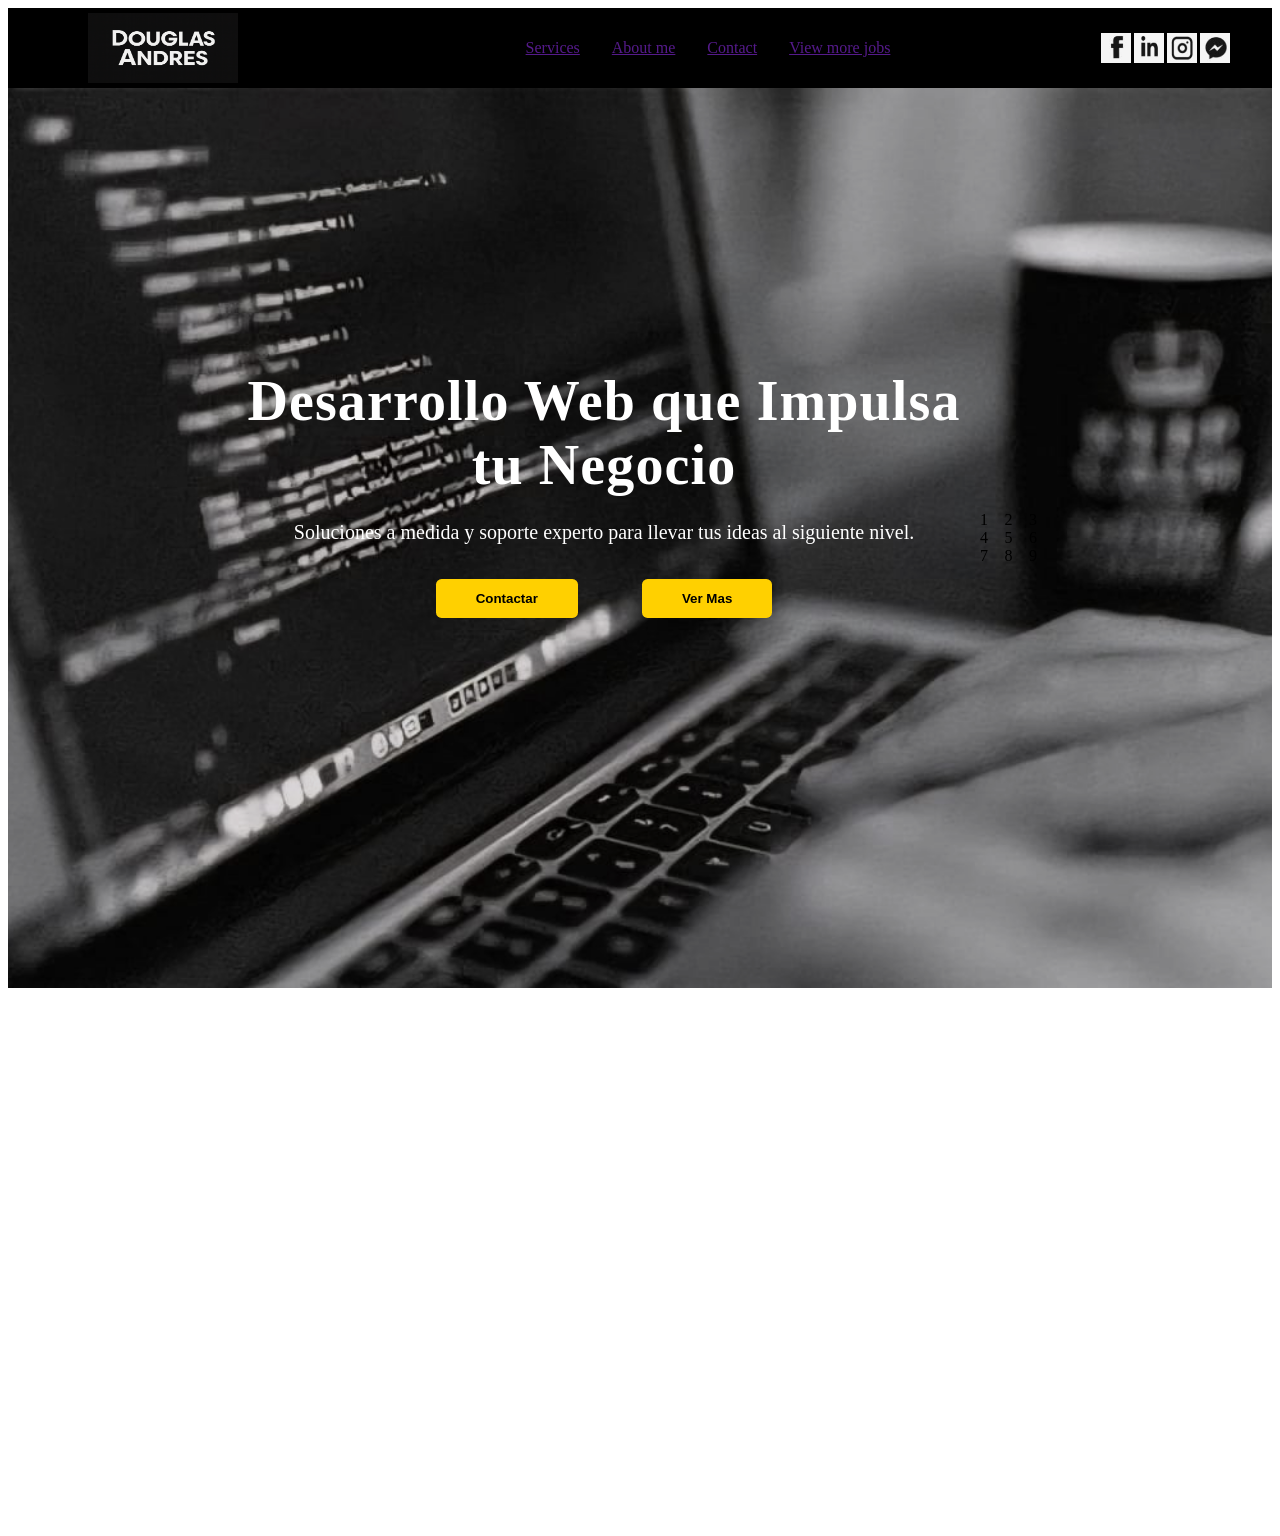
==== index.html @ d3f76156 "Index con margenes de mejora en menu" ====
<!DOCTYPE html>
<html lang="en">
<head>
    <meta charset="UTF-8">
    <meta name="viewport" content="width=device-width, initial-scale=1.0">
    <link rel="stylesheet" href="./css/styles.css">
    <title>Douglas Portafolio</title>
</head>
<body>
  <header>
    <div class="logo">
        <img src="./assets/Logo.png" alt="Douglas Andres">
    </div>
    
    <button 
        id="navToggle"
        class="hamburger"
        aria-label="Abrir menu principal"
        aria-expanded="false"
        aria-controls="mainNav"
    >☰</button>
    
    <nav id="mainNav">
        <ul>
            <li><a href="">Services</a></li>
            <li><a href="">About me</a></li>
            <li><a href="">Contact</a></li>
            <li><a href="">View more jobs</a></li>
        </ul>
    </nav>
    <div class="socialMediaIcons"> 
        <div class="mediaIcon"><img src="./assets/facebook.png" alt=""></div>
        <div class="mediaIcon"><img src="./assets/linkedin.png" alt=""></div> 
        <div class="mediaIcon"><img src="./assets/instagram.png" alt=""></div>
        <div class="mediaIcon"><img src="./assets/messenger.png" alt=""></div>
    </div>
  </header>

  <main>
    <div class="hero">
        <div class="heroimage">
            <img src="./assets/developmentComputerBW.jpg" alt="">
        </div>
          <div class="callToAction">
        <h1>Desarrollo Web que Impulsa tu Negocio</h1>
        <p>Soluciones a medida y soporte experto para llevar tus ideas al
        siguiente nivel.</p>
        <div class="botones">
            <button>Contactar</button>
            <button>Ver Mas</button>
        </div>
    </div>
    <div class="repWeb">
        <div class="box">1</div>
        <div class="box">2</div>
        <div class="box">3</div>
        <div class="box">4</div>
        <div class="box">5</div>
        <div class="box">6</div>
        <div class="box">7</div>
        <div class="box">8</div>
        <div class="box">9</div>
    </div>
  </main>
  <footer></footer>
<script src="./js/toggle.js"></script>
</body>
</html>
---- css/styles.css ----
body {
  display: flex;
  gap: 2%;
  flex-wrap: wrap;
  align-content: start;
  overflow-x: hidden;
}

header{
  width: 100%;
  height: 80px;
  display: flex;
  flex-wrap: wrap;
  flex-direction: row;
  gap: 5%;
  background-color: black;
  justify-content: space-between;
  align-items: center;
    position: relative;  
  z-index: 999;   
}

main {
  flex-grow: 1;
  height: 160vh;
}


footer {
  width: 100%;
  height: 5%;
}


.repWeb {
  display: flex;
  gap: 2%;
  flex-wrap: wrap;
}

.box:nth-child(1),
.box:nth-child(2),
.box:nth-child(3),
.box:nth-child(4),
.box:nth-child(5),
.box:nth-child(6),
.box:nth-child(7),
.box:nth-child(8),
.box:nth-child(9) {
  width: 32%;
  height: 32%;
}

.hero {
    width: 100%;
    height: 95vh;
    position: relative;
  width: 100%;
  height: 100vh;                 /* Siempre del alto de la ventana */
  display: flex;
  justify-content: center;
  align-items: center;           /* Centra bloques vertical y horizontal */
  overflow: hidden;
  
}

.heroimage{
   position: absolute;
  inset: 0;                      /* Toma todo el espacio del hero */
  z-index: -2;    
}


.heroimage img {
  width: 100%;
  height: 100%;
  object-fit: cover;             /* Mantiene proporciones y cubre */
  object-position: center;
  opacity: ;
  filter: brightness(.85);    
  background: black; 
}

.callToAction {
  text-align: center;
  color: #fff;
  max-width: 45rem;
  padding: 0 1rem;
  /* Si quieres animación de entrada */
  animation: fadeIn var(--transition) .15s backwards;
    position: relative;      /* mantiene el z-index y el centrado flex del .hero */
  top: -7vh;
  align-items: center;
  justify-content: center;
}

.callToAction h1 {
  font-size: clamp(2rem, 5vw + .5rem, 3.5rem);
  letter-spacing: .02em;
  margin-bottom: 1rem;
  font-weight: 700;
}

.callToAction p {
  font-size: clamp(1rem, 2vw + .25rem, 1.25rem);
  margin-bottom: 2rem;
  line-height: 1.5;
}

/* 4. Botones alineados y estilizados */
.botones {
  display: flex;
  gap: 1.25rem;
  justify-content: center;
  flex-wrap: wrap;
  gap: 4rem;
}

.botones button {
  background: #FFD000;         /* amarillo “tech” principal */
  color: #000000;              /* texto negro para contraste */
  font-weight: 600;
  border: none;
  padding: 0.75rem 2.5rem;
  border-radius: 0.35rem;
  cursor: pointer;
  transition: background 0.3s ease, transform 0.3s ease;
}

.botones button:hover,
.botones button:focus-visible {
  background: #FFE45C;         /* amarillo más claro en hover */
  transform: translateY(-3px) scale(1.03);
}

/* Ajuste móvil opcional */
@media (max-width: 480px) {
  .botones { gap: 0.75rem; }
}


.logo  {
    width: 150px;
    height: auto;
    margin: 0.2rem 5rem ;
    min-height: 50px;

}

.socialMediaIcons {
    width: 150px;
    height: auto;   
    display: flex;
    gap: 2%;
    flex-wrap: wrap;
    flex-direction: row;
    position: relative;
    margin: 0rem 2rem;
    align-items: center;
    justify-content: center;

}

.mediaIcon {
    width: 20%;
    height: 100%;

}

nav {
    width: 500px;
    height: auto;
    display: flex;
    gap: 5%;
    flex-wrap: wrap;
    flex-direction: row;
    align-items: center;
    justify-content: center;

}


.buttonMenu{
    background-color: #000000;
    color: #fff;

}

.logo {
    width: 150px ;
    height: 70px;
}

.logo img{
    width: 100%;
    height: 100%;
}

.mediaIcon {
    width: 30px;
    height: 30px;
}

.mediaIcon img {
    width: 100%;
    height: 100%;
}


nav {
  display: flex;                 /* menú visible siempre */
  gap: 1.25rem;
  align-items: center;
}

#navToggle {                     /* ocultamos el ☰ en escritorio */
  display: none;
  background: none;
  border: none;
  font-size: 2rem;
  cursor: pointer;
}

#mainNav ul{
    display: flex;
    gap: 2rem;
}

@media (max-width: 768px){

    header {
      display: flex;
      align-items: center;
      justify-content: space-between;
    }

    .logo {
      order: 1;
    }

    .socialMediaIcons{
      order: 2;
      flex: 1;
      align-items: center;
      justify-content: center;
      gap: 0.5rem;
    }

    #navToggle{
      order: 3;
    }

    #navToggle{
        display: block;
    }

    #mainNav{
        position: absolute;
        top: 100%;
        right: 0;
        color: #fff;
        background-color: #2b2b2b;
        width: 70vw;
        max-width: 320px;
        transform: translateX(100%);
        transition: transform 0.3s ease;
    }

    #mainNav ul li a{
           color: #fff;
           border: #FFD000;
    }

    #mainNav.is-open {
        transform: translateX(0);
    }

    #mainNav ul{
        flex-direction: column;
        gap: 1.5rem;
        padding: 1rem;
        
    }

    #mainNav{
  background: linear-gradient(180deg,#111 0%,#1a1a1a 100%);
  box-shadow: -4px 0 20px rgba(0,0,0,.45);
  border-left: 1px solid #222;      /* define el borde interno */
}

/* Paddings generosos para que los dedos no fallen */
#mainNav ul{ padding: 2rem 1.5rem; }

/* Enlaces apilados, full-width y agradables al tacto */
#mainNav a{
  display:block;
  font-family: 'Inter',sans-serif;  /* tipografía limpia */
  font-size:1.1rem;
  font-weight:500;
  color:#e0e0e0;
  text-decoration:none;
  letter-spacing:.4px;
  padding:.75rem 1rem;
  border-radius:.4rem;
  transition: background .25s ease,color .25s ease;
}

/* Hover / focus: contraste amarillo tech */
#mainNav a:hover,
#mainNav a:focus-visible{
  background:#FFD000;
  color:#000;
}

/* Click rápido - pequeños feedback táctil */
#mainNav a:active{
  transform:translateY(2px);
}

/* Botón ☰: ligero giro cuando el menú está abierto */
#navToggle{
  line-height:1;
  font-size:2.2rem;
  padding:.25rem .5rem;
  transition:transform .3s ease;
}
#navToggle[aria-expanded="true"]{
  transform:rotate(90deg);
}

/* Evita que algo asome fuera del viewport */
body{ overflow-x:hidden; }

}


#navToggle {
    color: white; /* Para que sea visible contra el fondo negro */
    z-index: 1000; /* Asegurar que esté por encima */
}
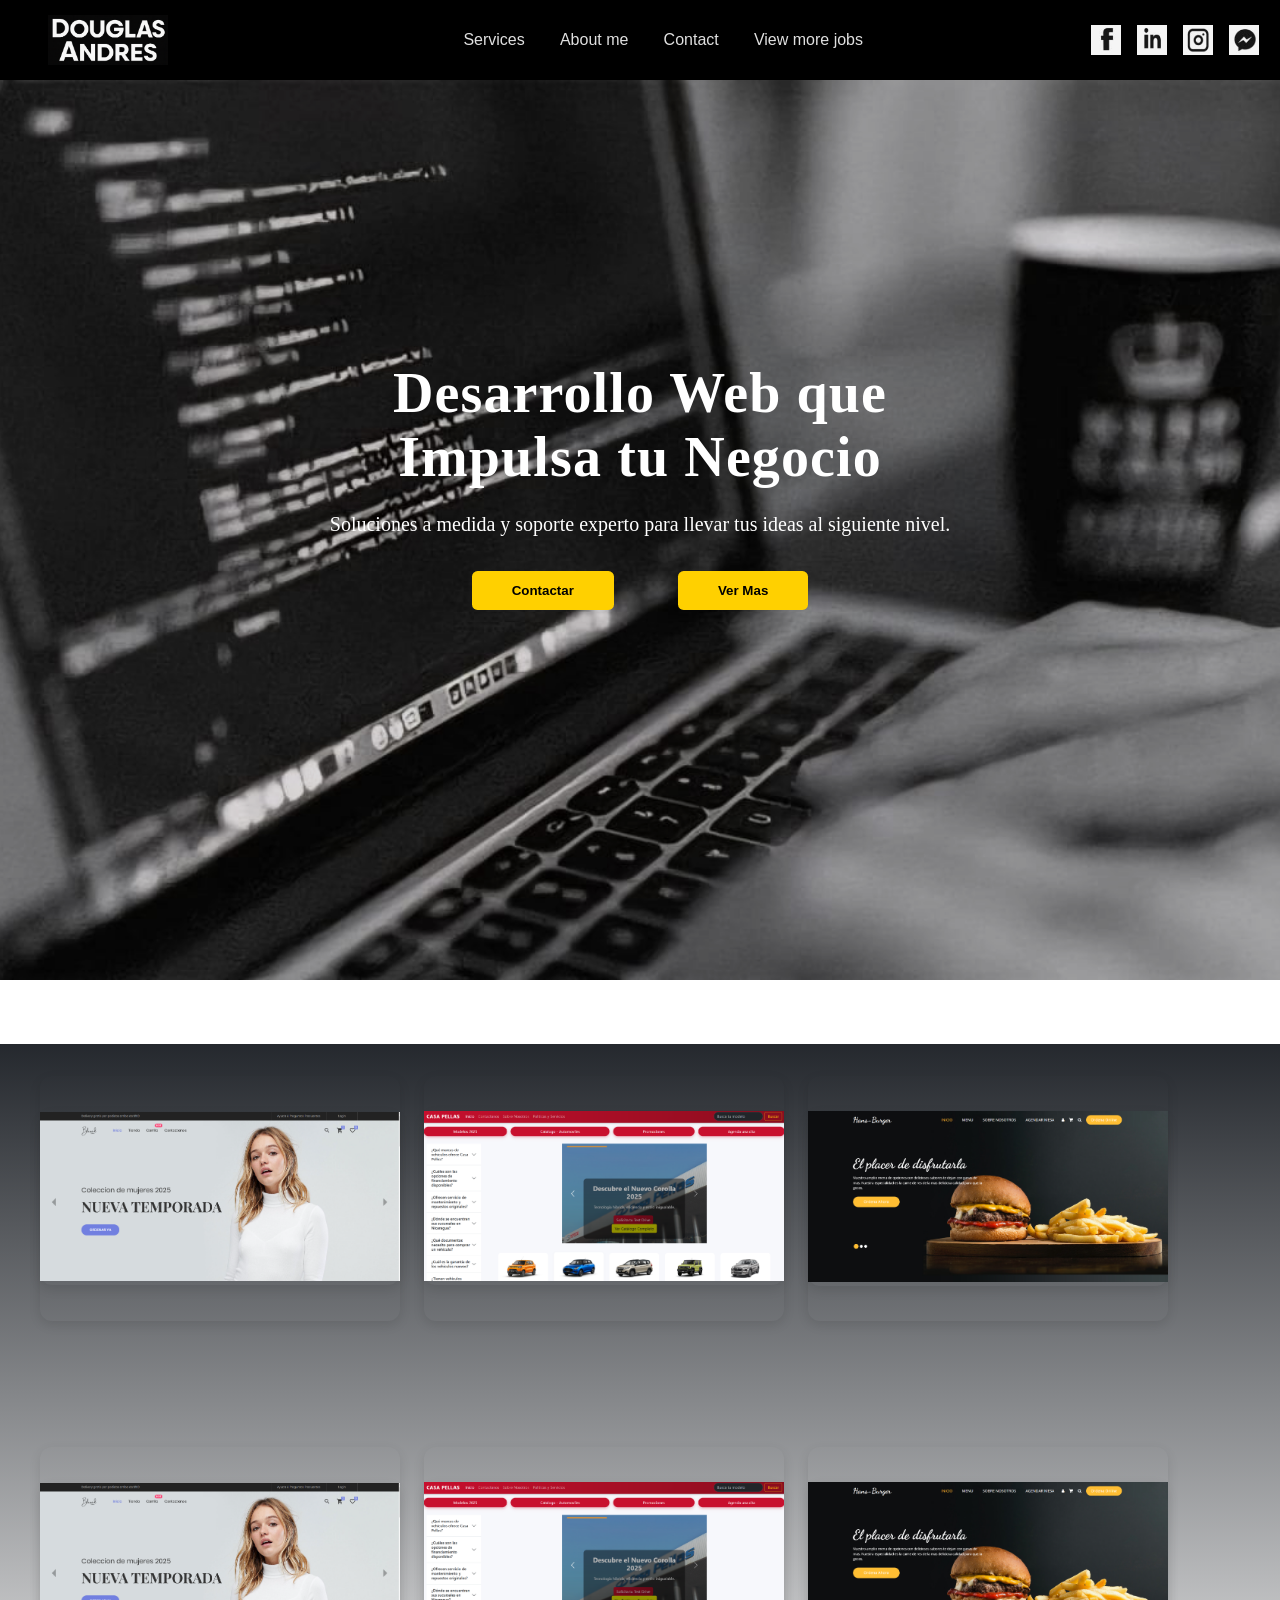
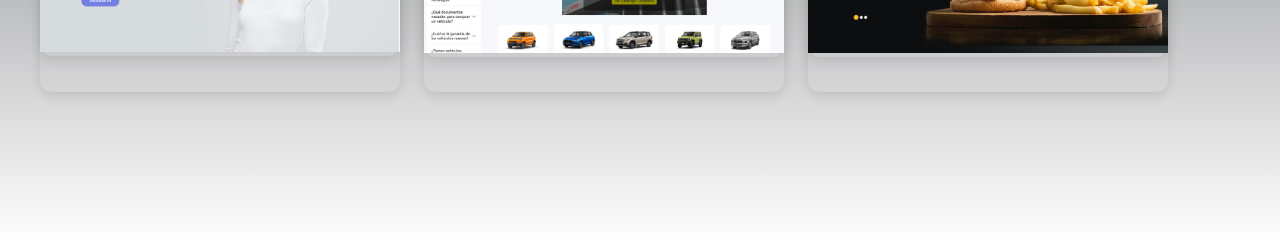
==== commit ef9f5e3b: "repweb images worked" ====
--- a/index.html
+++ b/index.html
@@ -50,19 +50,48 @@
             <button>Ver Mas</button>
         </div>
     </div>
+    </div>
+            
+
     <div class="repWeb">
-        <div class="box">1</div>
-        <div class="box">2</div>
-        <div class="box">3</div>
-        <div class="box">4</div>
-        <div class="box">5</div>
-        <div class="box">6</div>
-        <div class="box">7</div>
-        <div class="box">8</div>
-        <div class="box">9</div>
+        <div class="box hidden">
+            <div class="boxwebsite">
+                <img src="./assets/blessed1.png" alt="">
+            </div>
+        </div>
+        <div class="box hidden">
+            <div class="boxwebsite">
+                <img src="./assets/pellas1.png" alt="">
+            </div>
+        </div>
+        <div class="box hidden">
+            <div class="boxwebsite">
+                <img src="./assets/hans-Burger.png" alt="">
+            </div>
+        </div>
+
+        <div class="box hidden">
+            <div class="boxwebsite">
+                <img src="./assets/blessed1.png" alt="">
+            </div>
+        </div>
+        <div class="box hidden">
+            <div class="boxwebsite">
+                <img src="./assets/pellas1.png" alt="">
+            </div>
+        </div>
+        <div class="box hidden">
+            <div class="boxwebsite">
+                <img src="./assets/hans-Burger.png" alt="">
+            </div>
+        </div>
+
+        
     </div>
   </main>
   <footer></footer>
 <script src="./js/toggle.js"></script>
+<script src="./js/scrollReveal.js"></script>
 </body>
-</html>+</html>
+
--- a/css/styles.css
+++ b/css/styles.css
@@ -1,12 +1,21 @@
+*,
+*::before,
+*::after {
+  box-sizing: border-box;
+}
+
 body {
   display: flex;
   gap: 2%;
+  margin:0;
   flex-wrap: wrap;
   align-content: start;
   overflow-x: hidden;
 }
 
+
 header{
+  position: fixed;
   width: 100%;
   height: 80px;
   display: flex;
@@ -16,7 +25,7 @@
   background-color: black;
   justify-content: space-between;
   align-items: center;
-    position: relative;  
+  position: relative;  
   z-index: 999;   
 }
 
@@ -36,6 +45,13 @@
   display: flex;
   gap: 2%;
   flex-wrap: wrap;
+  width: 100%;
+  height: 800px;
+  margin-top: 4rem;
+
+  padding: 2rem 2.5rem 2.5rem 2.5rem;
+background: linear-gradient(to bottom, rgba(13,17,23,0.9), rgba(255,255,255,0.15));
+
 }
 
 .box:nth-child(1),
@@ -43,16 +59,40 @@
 .box:nth-child(3),
 .box:nth-child(4),
 .box:nth-child(5),
-.box:nth-child(6),
-.box:nth-child(7),
-.box:nth-child(8),
-.box:nth-child(9) {
-  width: 32%;
-  height: 32%;
-}
-
+.box:nth-child(6) {
+  width: 30%;
+  height: 33.6%;
+  gap: 2rem;
+}
+
+@media (min-width:768px){
+#mainNav a{
+  position:relative;
+  font-family: 'Inter', sans-serif;
+  color:#e0e0e0;
+  font-size:1rem;
+  padding:.25rem .1rem;
+  text-decoration:none;
+}
+
+#mainNav a::after{
+  content:'';
+  position:absolute;
+  left:0; bottom:-2px;          /* separa la línea del texto */
+  width:100%; height:2px;
+  background:#FFD000;
+  transform:scaleX(0);
+  transform-origin:left center;
+  transition:transform .35s ease;
+}
+
+#mainNav a:hover::after,
+#mainNav a:focus-visible::after{
+  transform:scaleX(1);
+}
+}
 .hero {
-    width: 100%;
+    width: 100vw;
     height: 95vh;
     position: relative;
   width: 100%;
@@ -72,11 +112,10 @@
 
 
 .heroimage img {
-  width: 100%;
+  width: 100vw;
   height: 100%;
   object-fit: cover;             /* Mantiene proporciones y cubre */
   object-position: center;
-  opacity: ;
   filter: brightness(.85);    
   background: black; 
 }
@@ -142,23 +181,22 @@
 .logo  {
     width: 150px;
     height: auto;
-    margin: 0.2rem 5rem ;
+    margin: 0.2rem 3rem ;
     min-height: 50px;
 
 }
 
-.socialMediaIcons {
-    width: 150px;
+.socialMediaIcons { 
+    width: 200px;
     height: auto;   
     display: flex;
-    gap: 2%;
+    gap: 8%;
     flex-wrap: wrap;
     flex-direction: row;
     position: relative;
-    margin: 0rem 2rem;
+    margin: 0rem 0.3rem;
     align-items: center;
     justify-content: center;
-
 }
 
 .mediaIcon {
@@ -176,19 +214,17 @@
     flex-direction: row;
     align-items: center;
     justify-content: center;
-
 }
 
 
 .buttonMenu{
     background-color: #000000;
     color: #fff;
-
 }
 
 .logo {
-    width: 150px ;
-    height: 70px;
+    width: 120px ;
+    height: 50px;
 }
 
 .logo img{
@@ -228,30 +264,58 @@
 
 @media (max-width: 768px){
 
+    body{ gap:0; }     
     header {
-      display: flex;
+      position:fixed;               /* mantiene el header visible */
+      inset:0 0 auto 0;             /* top:0; left:0; right:0 */
+      height:64px;                  /* +– estándar mobile */
+      background:#000;
+      z-index:999;
+    }
+
+    .heroimage, .heroimage img{ width:100%; }
+    header .logo      { flex:0 0 110px; }          
+
+    .logo {
+        margin:0 .5rem;
+        width:110px;  
+        padding: 0rem 2rem;
+    }
+
+    .socialMediaIcons{
+      display: none;
+      width:auto;            /* suelta el 150 px fijo */
       align-items: center;
       justify-content: space-between;
-    }
-
-    .logo {
-      order: 1;
-    }
-
-    .socialMediaIcons{
-      order: 2;
-      flex: 1;
-      align-items: center;
-      justify-content: center;
       gap: 0.5rem;
     }
 
-    #navToggle{
-      order: 3;
-    }
+    .mediaIcon {
+      width:25px;
+      height:25px ;
+    }
+
+    .mediaIcon img {
+      width: 100%;
+      height: 100%;
+    }
+
+  .callToAction {
+    text-align: center;
+    color: #fff;
+    max-width: 45rem;
+    padding: 0 1rem;
+  /* Si quieres animación de entrada */
+    animation: fadeIn var(--transition) .15s backwards;
+    position: relative;      /* mantiene el z-index y el centrado flex del .hero */
+    top: 1vh;
+    align-items: center;
+    justify-content: center;
+}
 
     #navToggle{
         display: block;
+        margin: 0rem 1rem;
     }
 
     #mainNav{
@@ -283,60 +347,158 @@
     }
 
     #mainNav{
-  background: linear-gradient(180deg,#111 0%,#1a1a1a 100%);
-  box-shadow: -4px 0 20px rgba(0,0,0,.45);
-  border-left: 1px solid #222;      /* define el borde interno */
-}
+        background: linear-gradient(180deg,#111 0%,#1a1a1a 100%);
+        box-shadow: -4px 0 20px rgba(0,0,0,.45);
+        border-left: 1px solid #222;      /* define el borde interno */
+    }
 
 /* Paddings generosos para que los dedos no fallen */
-#mainNav ul{ padding: 2rem 1.5rem; }
-
-/* Enlaces apilados, full-width y agradables al tacto */
-#mainNav a{
-  display:block;
-  font-family: 'Inter',sans-serif;  /* tipografía limpia */
-  font-size:1.1rem;
-  font-weight:500;
-  color:#e0e0e0;
-  text-decoration:none;
-  letter-spacing:.4px;
-  padding:.75rem 1rem;
-  border-radius:.4rem;
-  transition: background .25s ease,color .25s ease;
-}
-
-/* Hover / focus: contraste amarillo tech */
-#mainNav a:hover,
-#mainNav a:focus-visible{
-  background:#FFD000;
-  color:#000;
-}
-
-/* Click rápido - pequeños feedback táctil */
-#mainNav a:active{
-  transform:translateY(2px);
-}
-
-/* Botón ☰: ligero giro cuando el menú está abierto */
-#navToggle{
-  line-height:1;
-  font-size:2.2rem;
-  padding:.25rem .5rem;
-  transition:transform .3s ease;
-}
-#navToggle[aria-expanded="true"]{
-  transform:rotate(90deg);
-}
-
-/* Evita que algo asome fuera del viewport */
-body{ overflow-x:hidden; }
-
-}
-
+      #mainNav ul{ padding: 2rem 1.5rem; }
+
+      /* Enlaces apilados, full-width y agradables al tacto */
+      #mainNav a{
+        display:block;
+        font-family: 'Inter',sans-serif;  /* tipografía limpia */
+        font-size:1.1rem;
+        font-weight:500;
+        color:#e0e0e0;
+        text-decoration:none;
+        letter-spacing:.4px;
+        padding:.75rem 1rem;
+        border-radius:.4rem;
+        transition: background .25s ease,color .25s ease;
+      }
+
+      /* Hover / focus: contraste amarillo tech */
+      #mainNav a:hover,
+      #mainNav a:focus-visible{
+        background:#FFD000;
+        color:#000;
+      }
+
+      /* Click rápido - pequeños feedback táctil */
+      #mainNav a:active{
+        transform:translateY(2px);
+      }
+
+      /* Botón ☰: ligero giro cuando el menú está abierto */
+      #navToggle{
+        line-height:1;
+        font-size:2.2rem;
+        padding:.25rem .5rem;
+        transition:transform .3s ease;
+      }
+      #navToggle[aria-expanded="true"]{
+        transform:rotate(90deg);
+      }
+
+      /* Evita que algo asome fuera del viewport */
+      body{ overflow-x:hidden; }
+
+
+        .logo              { order: 1; }   /* izquierda */
+        .socialMediaIcons  { order: 2; }   /* centro (flex:1) */
+        #navToggle         { order: 3; }   /* derecha */
+
+
+      .repWeb {
+        display: flex;
+        flex-direction: column;
+        height: auto;
+        gap: 1rem;
+        padding: 1rem; /* O un valor fluido */
+        box-sizing: border-box;
+          overflow-x: hidden;
+
+      }
+
+      .repWeb .box {
+        flex: 1 1 100%;
+        max-width: 100%;
+        height: auto;
+        width:100% !important;
+      }
+      
+      .box{
+        width: 100%;
+        margin: 0 auto;
+        display: flex;
+        justify-content: center;
+        align-items: center;
+        box-shadow: 0 4px 12px rgba(0,0,0,0.1);
+        border-radius: 0.75rem;
+      }
+
+      .box:hover {
+        transform: scale(1.03);
+        transition: transform 0.3s ease;
+      }
+
+
+      .boxwebsite {
+        display: flex;
+        justify-content: center;
+        align-items: center;
+
+      }
+
+      .boxwebsite img {
+        max-width: 100%;
+        height: 100%;
+        display:block;
+      }
+}
 
 #navToggle {
     color: white; /* Para que sea visible contra el fondo negro */
     z-index: 1000; /* Asegurar que esté por encima */
 }
 
-
+body.menu-open{ overflow:hidden; }
+
+.boxwebsite {
+  width: 100%;
+  height: auto;
+    box-shadow: 0 4px 12px rgba(0,0,0,0.1);
+  border-radius: 0.75rem;
+}
+
+.boxwebsite img{
+  width: 100%;
+  height: auto;
+
+}
+
+.hidden {
+  opacity: 0; /* Totalmente invisible */
+  transform: translateY(40px); /* Lo empuja 40px hacia abajo */
+  transition: opacity 0.6s ease-out, transform 0.6s ease-out; 
+  /* Hace que el cambio a visible sea suave y fluido */
+}
+
+.show {
+  opacity: 1; /* Lo hace visible */
+  transform: translateY(0); /* Lo regresa a su posición original */
+}
+
+.box{
+      display: flex;
+      justify-content: center;
+      align-items: center;
+      box-shadow: 0 4px 12px rgba(0,0,0,0.1);
+      border-radius: 0.75rem;   }
+
+.box:hover {
+  transform: scale(1.03);
+  transition: transform 0.3s ease;
+}
+
+
+
+.secTitleWork {
+  font-size: 2.2rem;
+  font-weight: 700;
+  text-align: center;
+  margin-bottom: 1.5rem;
+  color: #1a1a1a;
+}
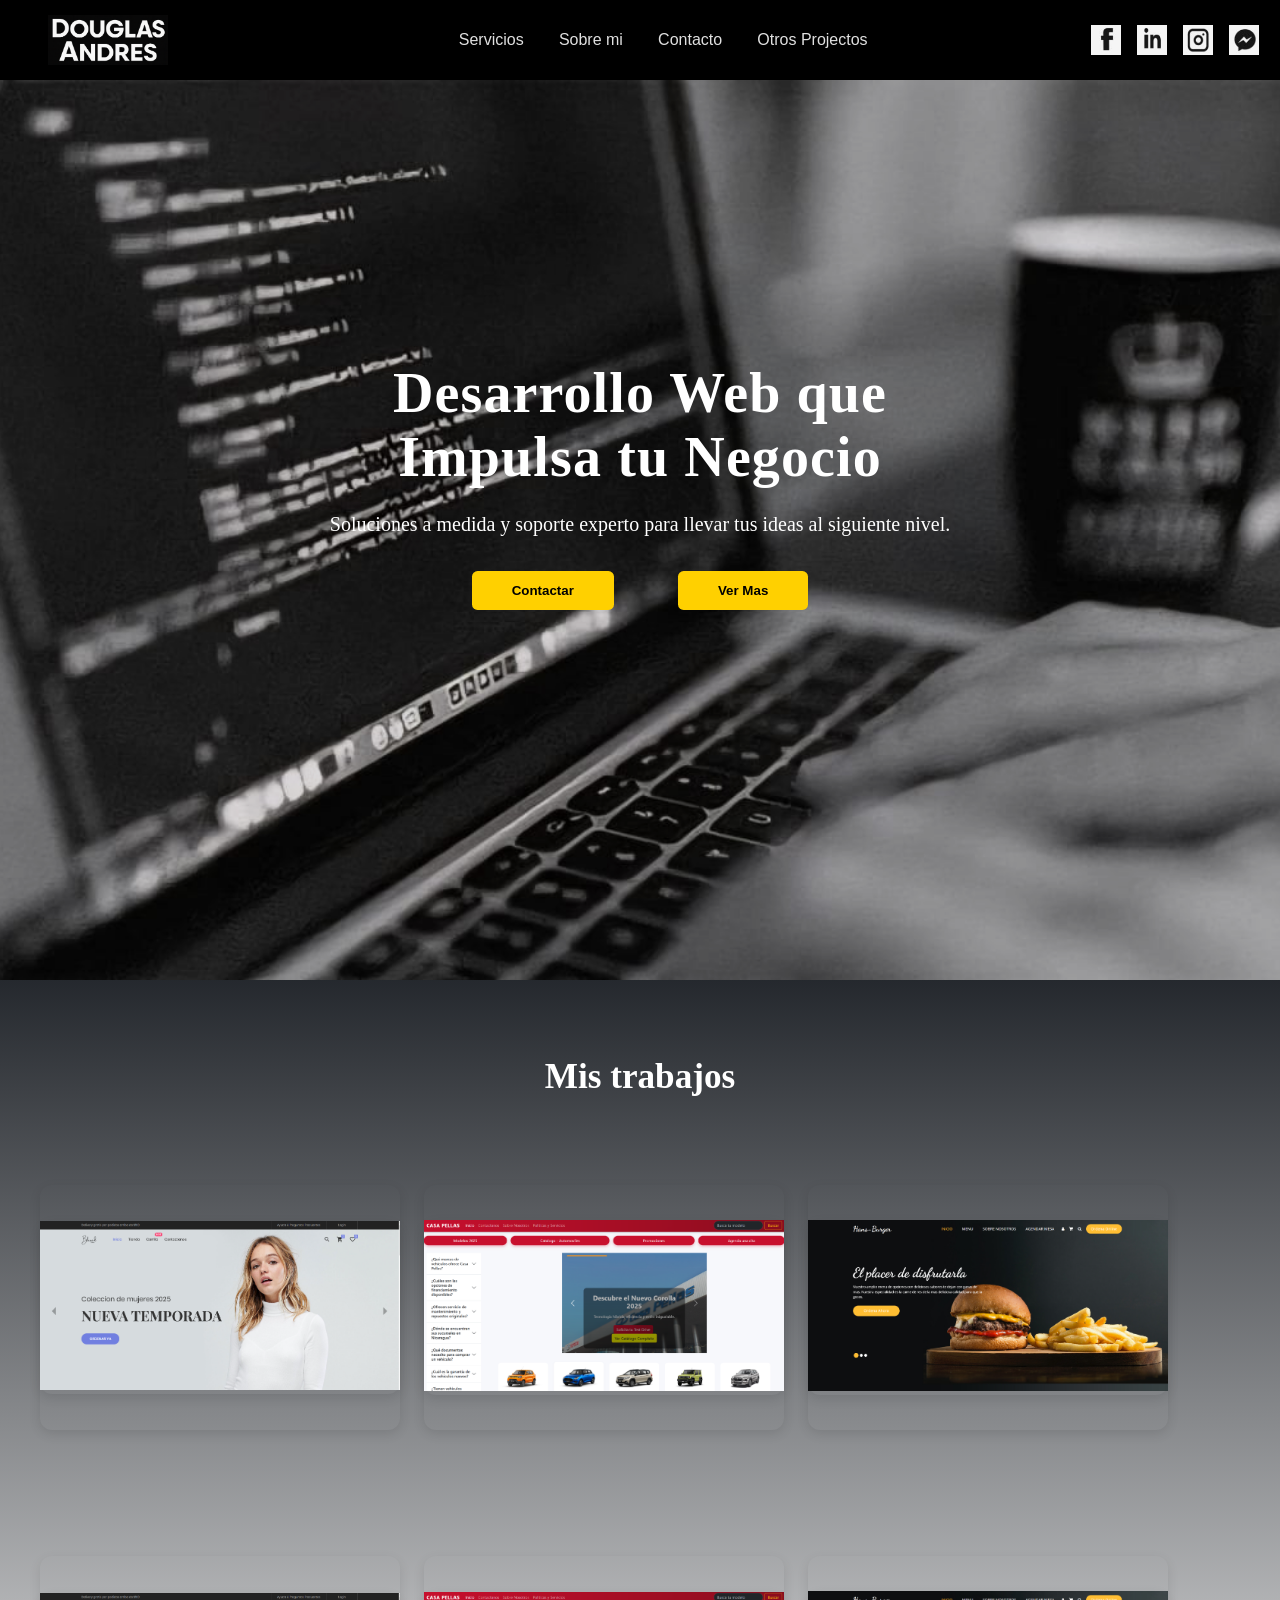
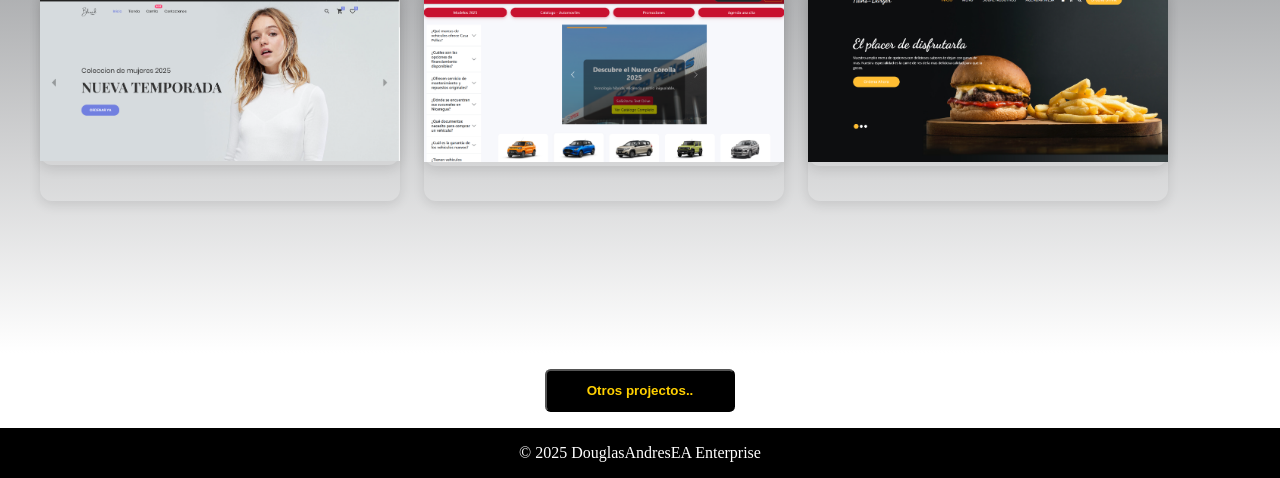
==== commit 44d87036: "4 more pages added: aboutme, contact, other Projects, services" ====
--- a/index.html
+++ b/index.html
@@ -1,97 +1,100 @@
 <!DOCTYPE html>
 <html lang="en">
-<head>
-    <meta charset="UTF-8">
-    <meta name="viewport" content="width=device-width, initial-scale=1.0">
-    <link rel="stylesheet" href="./css/styles.css">
+  <head>
+    <meta charset="UTF-8" />
+    <meta name="viewport" content="width=device-width, initial-scale=1.0" />
+    <link rel="stylesheet" href="./css/styles.css" />
     <title>Douglas Portafolio</title>
-</head>
-<body>
-  <header>
-    <div class="logo">
-        <img src="./assets/Logo.png" alt="Douglas Andres">
-    </div>
-    
-    <button 
+  </head>
+  <body>
+    <header>
+      <div class="logo">
+        <img src="./assets/Logo.png" alt="Douglas Andres" />
+      </div>
+
+      <button
         id="navToggle"
         class="hamburger"
         aria-label="Abrir menu principal"
         aria-expanded="false"
         aria-controls="mainNav"
-    >☰</button>
-    
-    <nav id="mainNav">
+      >
+        ☰
+      </button>
+
+      <nav id="mainNav">
         <ul>
-            <li><a href="">Services</a></li>
-            <li><a href="">About me</a></li>
-            <li><a href="">Contact</a></li>
-            <li><a href="">View more jobs</a></li>
+          <li><a href="./services.html">Servicios</a></li>
+          <li><a href="./aboutme.html">Sobre mi</a></li>
+          <li><a href="./contact.html">Contacto</a></li>
+          <li><a href="./otherProjects.html">Otros Projectos</a></li>
         </ul>
-    </nav>
-    <div class="socialMediaIcons"> 
-        <div class="mediaIcon"><img src="./assets/facebook.png" alt=""></div>
-        <div class="mediaIcon"><img src="./assets/linkedin.png" alt=""></div> 
-        <div class="mediaIcon"><img src="./assets/instagram.png" alt=""></div>
-        <div class="mediaIcon"><img src="./assets/messenger.png" alt=""></div>
-    </div>
-  </header>
+      </nav>
+      <div class="socialMediaIcons">
+        <div class="mediaIcon"><img src="./assets/facebook.png" alt="" /></div>
+        <div class="mediaIcon"><a href="https://www.linkedin.com/in/douglas-espinoza-b02502261/" target="_blank"><img src="./assets/linkedin.png" alt="" /></a></div> 
+        <div class="mediaIcon"><img src="./assets/instagram.png" alt="" /></div>
+        <div class="mediaIcon"><img src="./assets/messenger.png" alt="" /></div>
+      </div>
+    </header>
 
-  <main>
-    <div class="hero">
+    <main>
+      <div class="hero">
         <div class="heroimage">
-            <img src="./assets/developmentComputerBW.jpg" alt="">
+          <img src="./assets/developmentComputerBW.jpg" alt="" />
         </div>
-          <div class="callToAction">
-        <h1>Desarrollo Web que Impulsa tu Negocio</h1>
-        <p>Soluciones a medida y soporte experto para llevar tus ideas al
-        siguiente nivel.</p>
-        <div class="botones">
+        <div class="callToAction">
+          <h1>Desarrollo Web que Impulsa tu Negocio</h1>
+          <p>
+            Soluciones a medida y soporte experto para llevar tus ideas al
+            siguiente nivel.
+          </p>
+          <div class="botones">
             <button>Contactar</button>
             <button>Ver Mas</button>
+          </div>
         </div>
-    </div>
-    </div>
-            
-
-    <div class="repWeb">
+      </div>
+      <div class="sectPortafolio">
+      <h2 class="titlerepWeb">Mis trabajos</h2>
+      <div class="repWeb">
         <div class="box hidden">
-            <div class="boxwebsite">
-                <img src="./assets/blessed1.png" alt="">
-            </div>
+          <div class="boxwebsite">
+            <img src="./assets/blessed1.png" alt="" />
+          </div>
         </div>
         <div class="box hidden">
-            <div class="boxwebsite">
-                <img src="./assets/pellas1.png" alt="">
-            </div>
+          <div class="boxwebsite">
+            <img src="./assets/pellas1.png" alt="" />
+          </div>
         </div>
         <div class="box hidden">
-            <div class="boxwebsite">
-                <img src="./assets/hans-Burger.png" alt="">
-            </div>
+          <div class="boxwebsite">
+            <img src="./assets/hans-Burger.png" alt="" />
+          </div>
         </div>
 
         <div class="box hidden">
-            <div class="boxwebsite">
-                <img src="./assets/blessed1.png" alt="">
-            </div>
+          <div class="boxwebsite">
+            <img src="./assets/blessed1.png" alt="" />
+          </div>
         </div>
         <div class="box hidden">
-            <div class="boxwebsite">
-                <img src="./assets/pellas1.png" alt="">
-            </div>
+          <div class="boxwebsite">
+            <img src="./assets/pellas1.png" alt="" />
+          </div>
         </div>
         <div class="box hidden">
-            <div class="boxwebsite">
-                <img src="./assets/hans-Burger.png" alt="">
-            </div>
+          <div class="boxwebsite">
+            <img src="./assets/hans-Burger.png" alt="" />
+          </div>
         </div>
-
-        
+      </div>
     </div>
-  </main>
-  <footer></footer>
-<script src="./js/toggle.js"></script>
-<script src="./js/scrollReveal.js"></script>
-</body>
+    <div class="divotherPro"><button class="otherPro">Otros projectos..</button></div>
+    </main>
+    <footer><p>&copy; 2025 DouglasAndresEA Enterprise</p></footer>
+    <script src="./js/toggle.js"></script>
+    <script src="./js/scrollReveal.js"></script>
+  </body>
 </html>
-
--- a/css/styles.css
+++ b/css/styles.css
@@ -31,13 +31,16 @@
 
 main {
   flex-grow: 1;
-  height: 160vh;
+
 }
 
 
 footer {
   width: 100%;
   height: 5%;
+  background-color: #000000;
+  color: #fff;
+  text-align: center;
 }
 
 
@@ -47,10 +50,9 @@
   flex-wrap: wrap;
   width: 100%;
   height: 800px;
-  margin-top: 4rem;
+  margin-top: 0.5rem;
 
   padding: 2rem 2.5rem 2.5rem 2.5rem;
-background: linear-gradient(to bottom, rgba(13,17,23,0.9), rgba(255,255,255,0.15));
 
 }
 
@@ -179,7 +181,7 @@
 
 
 .logo  {
-    width: 150px;
+    width: 200px;
     height: auto;
     margin: 0.2rem 3rem ;
     min-height: 50px;
@@ -272,6 +274,7 @@
       background:#000;
       z-index:999;
     }
+    
 
     .heroimage, .heroimage img{ width:100%; }
     header .logo      { flex:0 0 110px; }          
@@ -405,7 +408,7 @@
         display: flex;
         flex-direction: column;
         height: auto;
-        gap: 1rem;
+        gap: 2rem;
         padding: 1rem; /* O un valor fluido */
         box-sizing: border-box;
           overflow-x: hidden;
@@ -427,6 +430,7 @@
         align-items: center;
         box-shadow: 0 4px 12px rgba(0,0,0,0.1);
         border-radius: 0.75rem;
+        
       }
 
       .box:hover {
@@ -447,6 +451,13 @@
         height: 100%;
         display:block;
       }
+      footer {
+      width: 100%;
+      height: 5%;
+      background-color: #000000;
+      color: #fff;
+      text-align: center;
+    }
 }
 
 #navToggle {
@@ -501,4 +512,51 @@
   text-align: center;
   margin-bottom: 1.5rem;
   color: #1a1a1a;
+}
+
+.titlerepWeb {
+  font-size: 2.2rem;
+  font-weight: 700;
+  color: #ffffff;
+  text-align: center;
+  margin-bottom: 1rem;
+}
+
+.sectPortafolio {
+  display: flex;
+  gap: 2rem;
+  align-items: center;
+  justify-content: center;
+  flex-direction: column;
+  background: linear-gradient(to bottom, rgba(13,17,23,0.9), rgba(255,255,255,0.15));
+  padding-top: 3rem;
+}
+
+
+.divotherPro{
+  display: flex;
+    justify-content: center;
+      align-items: center;
+
+
+}
+
+.otherPro {
+
+  padding: 0.75rem 2.5rem;
+  margin: 1rem;
+  border-radius: 0.35rem;
+  cursor: pointer;
+  background-color: #000;
+  color: #FFD000;
+    font-weight: 600;
+ 
+  transition: background 0.3s ease, transform 0.3s ease ;
+
+}
+
+.otherPro:hover,
+.otherPro:focus-visible {
+  background: #2b2b2b;         /* amarillo más claro en hover */
+  transform: translateY(-3px) scale(1.03);
 }
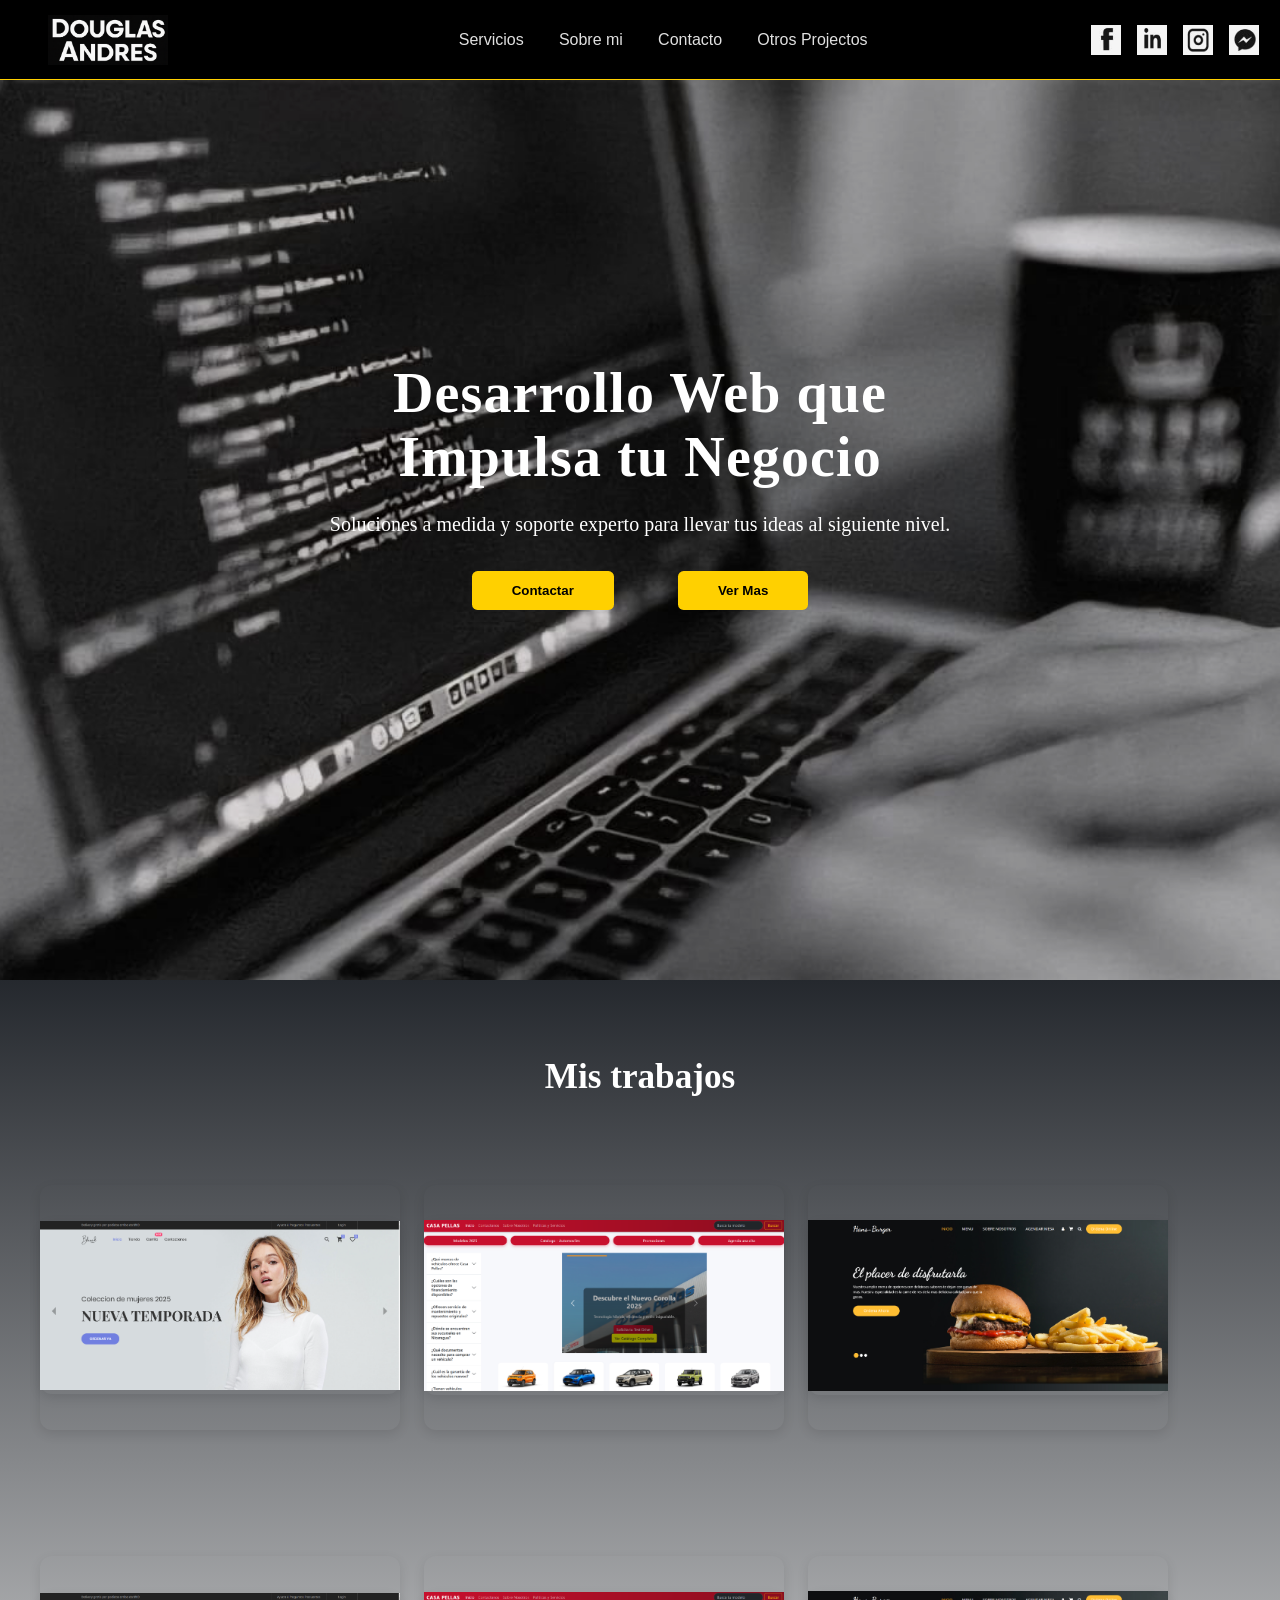
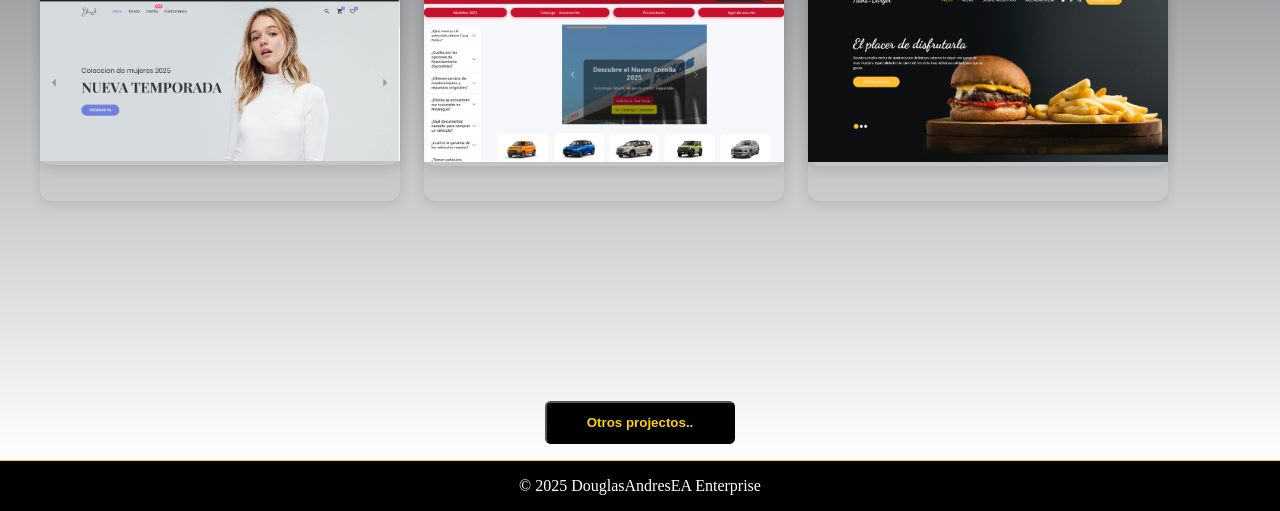
==== commit 93ba17ec: "Contact page finished" ====
--- a/index.html
+++ b/index.html
@@ -8,9 +8,11 @@
   </head>
   <body>
     <header>
-      <div class="logo">
-        <img src="./assets/Logo.png" alt="Douglas Andres" />
-      </div>
+      <a href="./index.html">
+        <div class="logo">
+          <img src="./assets/Logo.png" alt="Douglas Andres" />
+        </div>
+      </a>
 
       <button
         id="navToggle"
@@ -32,7 +34,13 @@
       </nav>
       <div class="socialMediaIcons">
         <div class="mediaIcon"><img src="./assets/facebook.png" alt="" /></div>
-        <div class="mediaIcon"><a href="https://www.linkedin.com/in/douglas-espinoza-b02502261/" target="_blank"><img src="./assets/linkedin.png" alt="" /></a></div> 
+        <div class="mediaIcon">
+          <a
+            href="https://www.linkedin.com/in/douglas-espinoza-b02502261/"
+            target="_blank"
+            ><img src="./assets/linkedin.png" alt=""
+          /></a>
+        </div>
         <div class="mediaIcon"><img src="./assets/instagram.png" alt="" /></div>
         <div class="mediaIcon"><img src="./assets/messenger.png" alt="" /></div>
       </div>
@@ -56,42 +64,45 @@
         </div>
       </div>
       <div class="sectPortafolio">
-      <h2 class="titlerepWeb">Mis trabajos</h2>
-      <div class="repWeb">
-        <div class="box hidden">
-          <div class="boxwebsite">
-            <img src="./assets/blessed1.png" alt="" />
+        <h2 class="titlerepWeb">Mis trabajos</h2>
+        <div class="repWeb">
+          <div class="box hidden">
+            <div class="boxwebsite">
+              <img src="./assets/blessed1.png" alt="" />
+            </div>
+          </div>
+          <div class="box hidden">
+            <div class="boxwebsite">
+              <img src="./assets/pellas1.png" alt="" />
+            </div>
+          </div>
+          <div class="box hidden">
+            <div class="boxwebsite">
+              <img src="./assets/hans-Burger.png" alt="" />
+            </div>
+          </div>
+
+          <div class="box hidden">
+            <div class="boxwebsite">
+              <img src="./assets/blessed1.png" alt="" />
+            </div>
+          </div>
+          <div class="box hidden">
+            <div class="boxwebsite">
+              <img src="./assets/pellas1.png" alt="" />
+            </div>
+          </div>
+          <div class="box hidden">
+            <div class="boxwebsite">
+              <img src="./assets/hans-Burger.png" alt="" />
+            </div>
           </div>
         </div>
-        <div class="box hidden">
-          <div class="boxwebsite">
-            <img src="./assets/pellas1.png" alt="" />
-          </div>
-        </div>
-        <div class="box hidden">
-          <div class="boxwebsite">
-            <img src="./assets/hans-Burger.png" alt="" />
-          </div>
-        </div>
+        <div class="divotherPro">
+        <button class="otherPro">Otros projectos..</button>
+      </div>
+      </div>
 
-        <div class="box hidden">
-          <div class="boxwebsite">
-            <img src="./assets/blessed1.png" alt="" />
-          </div>
-        </div>
-        <div class="box hidden">
-          <div class="boxwebsite">
-            <img src="./assets/pellas1.png" alt="" />
-          </div>
-        </div>
-        <div class="box hidden">
-          <div class="boxwebsite">
-            <img src="./assets/hans-Burger.png" alt="" />
-          </div>
-        </div>
-      </div>
-    </div>
-    <div class="divotherPro"><button class="otherPro">Otros projectos..</button></div>
     </main>
     <footer><p>&copy; 2025 DouglasAndresEA Enterprise</p></footer>
     <script src="./js/toggle.js"></script>
--- a/css/styles.css
+++ b/css/styles.css
@@ -2,6 +2,25 @@
 *::before,
 *::after {
   box-sizing: border-box;
+}
+:root{
+  --bg: #0b0b0b;
+  --panel: #121212;
+  --muted: #9aa0a6;
+  --primary: #FFD000;
+  --ring: #FFE45C;
+  --radius: .75rem;
+  --sp: 1rem;
+}
+
+
+/*body{ background: var(--bg); color:#eaeaea; }*/
+
+/* Focus visible global */
+:where(a,button,input,textarea,select):focus-visible{
+  outline: 2px solid var(--ring);
+  outline-offset: 2px;
+  border-radius: calc(var(--radius)/2);
 }
 
 body {
@@ -27,6 +46,8 @@
   align-items: center;
   position: relative;  
   z-index: 999;   
+    border-bottom: #FFD000 solid 1px ;
+
 }
 
 main {
@@ -41,6 +62,7 @@
   background-color: #000000;
   color: #fff;
   text-align: center;
+  border-top: #FFD000 solid 1px ;
 }
 
 
@@ -458,6 +480,12 @@
       color: #fff;
       text-align: center;
     }
+
+   
+    .mainSecPages {
+      padding-top: 60px;
+    }
+    
 }
 
 #navToggle {
@@ -537,6 +565,7 @@
   display: flex;
     justify-content: center;
       align-items: center;
+  margin: 0 auto;
 
 
 }
@@ -559,4 +588,15 @@
 .otherPro:focus-visible {
   background: #2b2b2b;         /* amarillo más claro en hover */
   transform: translateY(-3px) scale(1.03);
-}+}
+
+.namePage {
+  width: 100%;
+  max-width: 100%;
+  height: 100px;
+  background-color: #979797;
+  color: white;
+  text-align: center;
+  padding: 1rem 0 1.5rem ;
+}
+
